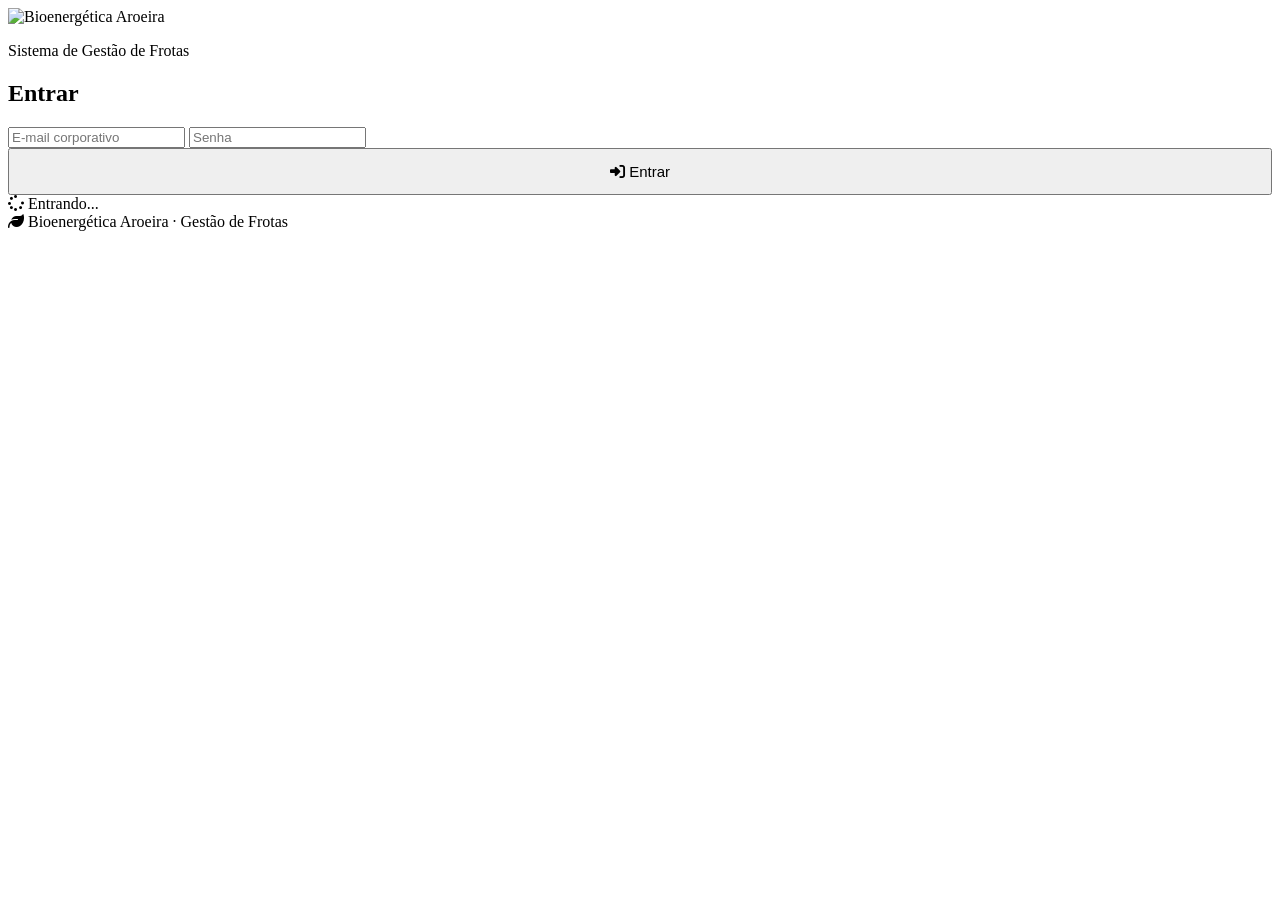
==== gestao/index.html @ a8191ad8 "Primeiro commit" ====
<!doctype html>
<html lang="pt-br">
  <head>
    <meta charset="UTF-8" />
    <meta name="viewport" content="width=device-width, initial-scale=1.0" />
    <title>Login - Gestão de Frotas | Bioenergética Aroeira</title>
    <link
      href="https://fonts.googleapis.com/css2?family=Sora:wght@300;400;500;600;700&display=swap"
      rel="stylesheet"
    />
    <link
      rel="stylesheet"
      href="https://cdnjs.cloudflare.com/ajax/libs/font-awesome/6.7.2/css/all.min.css"
    />
    <link rel="stylesheet" href="css/global.css" />
    <link rel="stylesheet" href="css/login.css" />
  </head>
  <body class="login-page">
    <div class="login-wrap">
      <div class="login-logo">
        <img
          src="https://www.bioaroeira.com.br/wp-content/uploads/2025/04/LOGO-BIOENERGETICA-AROEIRA.png"
          alt="Bioenergética Aroeira"
        />
        <p>Sistema de Gestão de Frotas</p>
      </div>

      <div class="login-card">
        <h2>Entrar</h2>

        <input
          id="loginEmail"
          class="input"
          type="email"
          placeholder="E-mail corporativo"
          autocomplete="email"
        />
        <input
          id="loginSenha"
          class="input"
          type="password"
          placeholder="Senha"
          autocomplete="current-password"
        />

        <div class="msg-erro" id="erroLogin"></div>

        <button
          class="btn btn-primary"
          onclick="login()"
          style="
            width: 100%;
            justify-content: center;
            padding: 13px;
            font-size: 15px;
          "
        >
          <i class="fa-solid fa-right-to-bracket"></i> Entrar
        </button>

        <div class="loading" id="loadingLogin">
          <i class="fa-solid fa-spinner fa-spin"></i> Entrando...
        </div>
      </div>

      <div class="badge-sistema">
        <i class="fa-solid fa-leaf"></i>
        <span>Bioenergética Aroeira</span> · Gestão de Frotas
      </div>
    </div>

    <script src="https://cdn.jsdelivr.net/npm/@supabase/supabase-js@2"></script>
    <script src="js/supabase.js"></script>
    <script>
      async function login() {
        const email = document.getElementById("loginEmail").value.trim();
        const senha = document.getElementById("loginSenha").value;
        const erro = document.getElementById("erroLogin");
        const loading = document.getElementById("loadingLogin");

        erro.style.display = "none";
        loading.style.display = "block";

        const { error } = await db.auth.signInWithPassword({
          email,
          password: senha,
        });

        loading.style.display = "none";

        if (error) {
          erro.textContent = "E-mail ou senha incorretos.";
          erro.style.display = "block";
          return;
        }

        window.location.href = "app.html";
      }

      // Enter para logar
      document.addEventListener("keydown", (e) => {
        if (e.key === "Enter") login();
      });

      // Redireciona se já logado
      db.auth.getSession().then(({ data }) => {
        if (data.session) window.location.href = "app.html";
      });
    </script>
  </body>
</html>
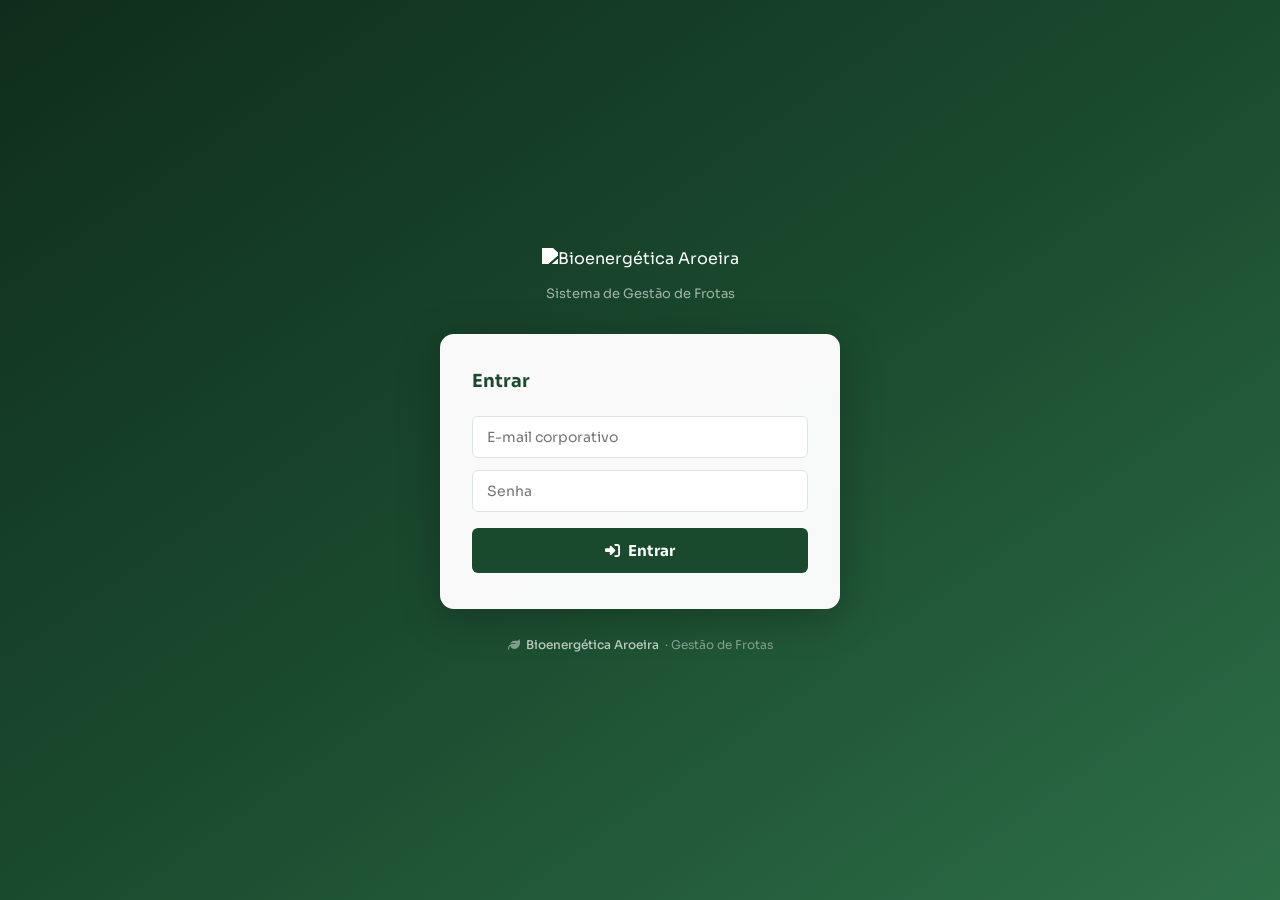
==== commit 31e507ed: "Corrige caminhos CSS e JS do painel" ====
--- a/gestao/index.html
+++ b/gestao/index.html
@@ -12,8 +12,8 @@
       rel="stylesheet"
       href="https://cdnjs.cloudflare.com/ajax/libs/font-awesome/6.7.2/css/all.min.css"
     />
-    <link rel="stylesheet" href="css/global.css" />
-    <link rel="stylesheet" href="css/login.css" />
+    <link rel="stylesheet" href="../css/global.css" />
+    <link rel="stylesheet" href="../css/login.css" />
   </head>
   <body class="login-page">
     <div class="login-wrap">
@@ -70,7 +70,7 @@
     </div>
 
     <script src="https://cdn.jsdelivr.net/npm/@supabase/supabase-js@2"></script>
-    <script src="js/supabase.js"></script>
+    <script src="../js/supabase.js"></script>
     <script>
       async function login() {
         const email = document.getElementById("loginEmail").value.trim();
--- a/css/global.css
+++ b/css/global.css
@@ -0,0 +1,134 @@
+:root {
+  --verde-escuro: #1a4a2e;
+  --verde-medio: #2d6e47;
+  --verde-claro: #3d8f5f;
+  --verde-suave: #e8f5ec;
+  --dourado: #c8a84b;
+  --dourado-claro: #f0dfa0;
+  --branco: #ffffff;
+  --cinza-claro: #f5f7f5;
+  --cinza-borda: #dde6de;
+  --cinza-texto: #6b7c6d;
+  --texto-escuro: #1a2e1f;
+  --erro: #c0392b;
+  --sucesso: #27ae60;
+
+  --sombra: 0 2px 12px rgba(26, 74, 46, 0.1);
+  --sombra-hover: 0 4px 20px rgba(26, 74, 46, 0.18);
+  --radius: 10px;
+  --radius-sm: 6px;
+  --transicao: all 0.2s ease;
+}
+
+* {
+  box-sizing: border-box;
+  margin: 0;
+  padding: 0;
+  font-family: inherit;
+}
+
+body {
+  font-family: "Sora", Arial, sans-serif;
+  background: var(--cinza-claro);
+  color: var(--texto-escuro);
+  min-height: 100vh;
+  font-weight: 400;
+}
+
+.btn {
+  display: inline-flex;
+  align-items: center;
+  gap: 8px;
+  padding: 11px 22px;
+  border: none;
+  border-radius: var(--radius-sm);
+  font-size: 14px;
+  font-weight: 700;
+  cursor: pointer;
+  transition: var(--transicao);
+  text-decoration: none;
+}
+
+.btn-primary {
+  background: var(--verde-medio);
+  color: var(--branco);
+}
+.btn-primary:hover {
+  background: var(--verde-escuro);
+  box-shadow: var(--sombra-hover);
+}
+
+.btn-outline {
+  background: transparent;
+  color: var(--verde-medio);
+  border: 1.5px solid var(--verde-medio);
+}
+.btn-outline:hover {
+  background: var(--verde-suave);
+}
+
+.btn-danger {
+  background: var(--erro);
+  color: var(--branco);
+}
+.btn-danger:hover {
+  background: #a93226;
+}
+
+.btn-gold {
+  background: var(--dourado);
+  color: var(--verde-escuro);
+}
+.btn-gold:hover {
+  background: #b8963e;
+}
+
+.input {
+  width: 100%;
+  padding: 11px 14px;
+  border: 1.5px solid var(--cinza-borda);
+  border-radius: var(--radius-sm);
+  font-size: 14px;
+  background: var(--branco);
+  color: var(--texto-escuro);
+  transition: var(--transicao);
+  margin-bottom: 12px;
+}
+.input:focus {
+  outline: none;
+  border-color: var(--verde-medio);
+  box-shadow: 0 0 0 3px rgba(45, 110, 71, 0.12);
+}
+
+/* NOTA: .card é redefinida em app.css (padding 24px, max-width 100%, box-sizing).
+   Como app.css carrega depois, aquela versão prevalece. Mantida aqui só como
+   fallback básico para páginas que usem apenas global.css (ex: login.html). */
+.card {
+  background: var(--branco);
+  border-radius: var(--radius);
+  box-shadow: var(--sombra);
+  padding: 28px;
+}
+
+.loading {
+  text-align: center;
+  color: var(--cinza-texto);
+  font-size: 14px;
+  padding: 8px;
+  display: none;
+}
+
+.msg-erro {
+  color: var(--erro);
+  font-size: 13px;
+  text-align: center;
+  margin-top: 8px;
+  display: none;
+}
+.msg-sucesso {
+  color: var(--sucesso);
+  font-size: 13px;
+  text-align: center;
+  margin-top: 8px;
+  display: none;
+}
--- a/css/login.css
+++ b/css/login.css
@@ -0,0 +1,85 @@
+body.login-page {
+  background: linear-gradient(145deg, #0f2d1c 0%, #1a4a2e 50%, #2d6e47 100%);
+  display: flex;
+  align-items: center;
+  justify-content: center;
+  min-height: 100vh;
+  padding: 20px;
+}
+
+.login-wrap {
+  width: 100%;
+  max-width: 400px;
+}
+
+.login-logo {
+  text-align: center;
+  margin-bottom: 32px;
+}
+
+.login-logo img {
+  height: 64px;
+  filter: brightness(0) invert(1);
+  margin-bottom: 12px;
+}
+
+.login-logo h1 {
+  color: var(--branco);
+  font-size: 22px;
+  font-weight: 600;
+  letter-spacing: 0.5px;
+}
+
+.login-logo p {
+  color: rgba(255,255,255,0.6);
+  font-size: 13px;
+  margin-top: 4px;
+}
+
+.login-card {
+  background: rgba(255,255,255,0.97);
+  border-radius: 14px;
+  padding: 36px 32px;
+  box-shadow: 0 8px 40px rgba(0,0,0,0.25);
+}
+
+.login-card h2 {
+  font-size: 18px;
+  font-weight: 700;
+  color: var(--verde-escuro);
+  margin-bottom: 24px;
+}
+
+.login-card .btn-primary {
+  width: 100%;
+  justify-content: center;
+  padding: 13px;
+  font-size: 15px;
+  background: var(--verde-escuro);
+  margin-top: 4px;
+}
+.login-card .btn-primary:hover { background: var(--verde-medio); }
+
+.login-footer {
+  text-align: center;
+  margin-top: 16px;
+  font-size: 13px;
+  color: var(--cinza-texto);
+}
+
+.login-divider {
+  height: 1px;
+  background: var(--cinza-borda);
+  margin: 20px 0;
+}
+
+.badge-sistema {
+  display: flex;
+  align-items: center;
+  justify-content: center;
+  gap: 6px;
+  margin-top: 28px;
+  color: rgba(255,255,255,0.45);
+  font-size: 12px;
+}
+.badge-sistema span { color: rgba(255,255,255,0.7); font-weight: 500; }
